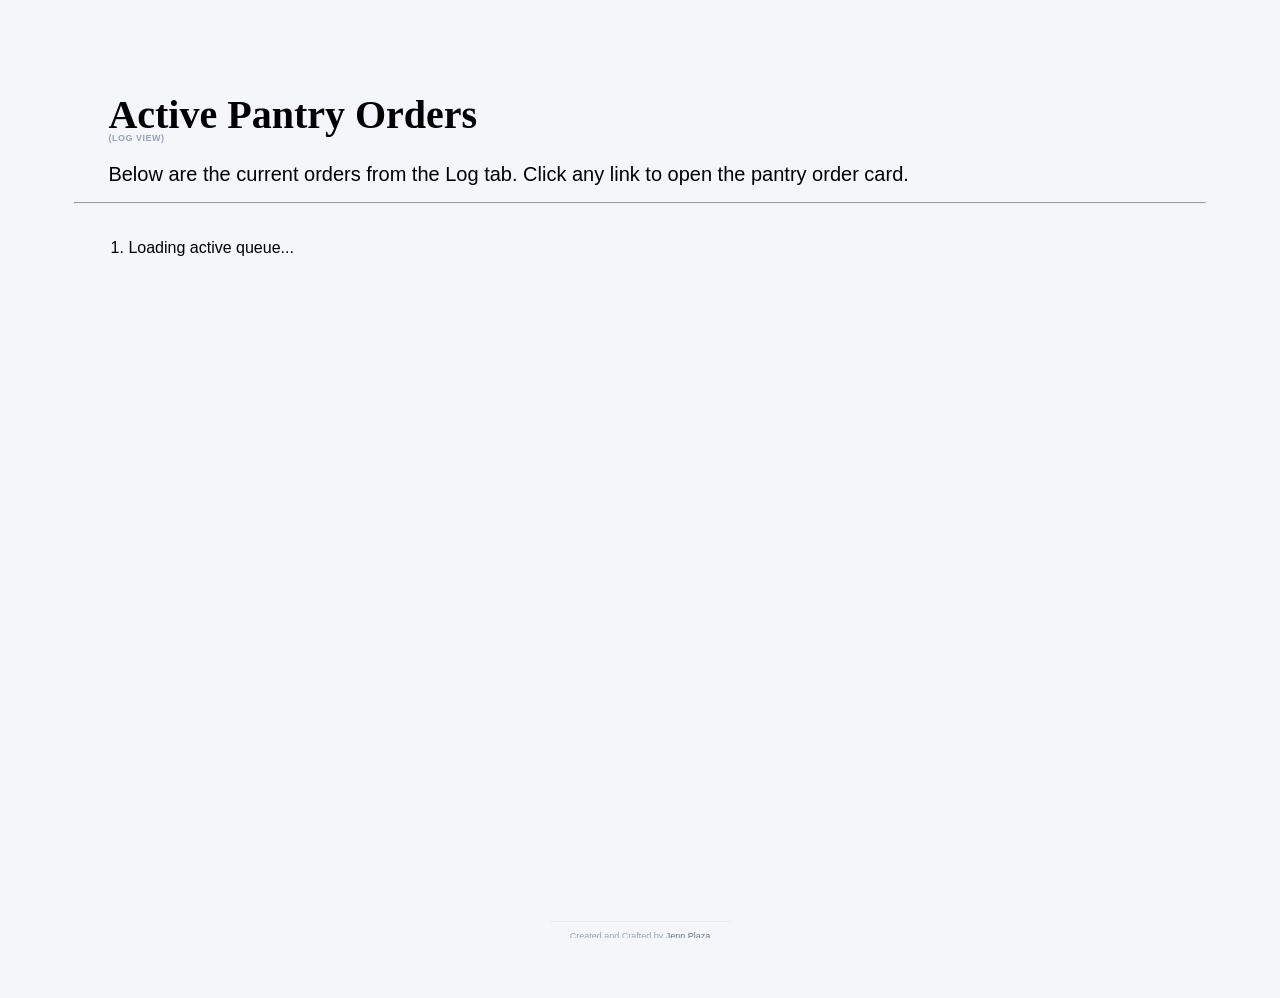
==== index.html @ 53252e73 "added designer footer sigature, updated css, and fixed inprogress status column lookup for Log tab" ====
<!doctype html>
<html lang="en">
  <head>
    <meta charset="UTF-8" />
    <meta
      name="viewport"
      content="width=device-width, initial-scale=1.0, maximum-scale=1.0, user-scalable=no"
    />
    <title>Pantry Active Queue</title>
    <link rel="stylesheet" href="./assets/css/clQueue.css" />
    <link rel="stylesheet" href="./assets/css/clReusable.css" />
  </head>
  <body>
    <header>
      <h1>Active Pantry Orders</h1>
      <p class="label xxsFont">(Log View)</p>
      <p>
        Below are the current orders from the Log tab. Click any link to open
        the pantry order card.
      </p>
    </header>
    <hr />
    <main>
      <ol id="primary-queue" class="queue-list">
        <li>Loading active queue...</li>
      </ol>
    </main>
    <footer class="site-footer">
      <p class="xxsFont">
        Created and Crafted by
        <span class="designer-name"
          ><a href="https://jennplaza.wordpress.com/skill-set/" target="_blank"
            >Jenn Plaza</a
          ></span
        >
      </p>
    </footer>
    <script type="text/javascript" src="./assets/js/apiKey.js"></script>
    <script
      type="text/javascript"
      src="./assets/js/ clQueue_GSheets.js"
    ></script>
  </body>
</html>
---- assets/css/clQueue.css ----
h1 {
  margin-bottom: -15px !important;
}
main {
  padding: 1% 3%;
}
.queue-list {
  padding-left: 20px;
}
.queue-card {
  margin: 10px 0;
  padding: 15px;
  max-width: 765px;
}
.queue-link {
  text-decoration: none;
  color: var(--link);
  font-weight: bold;
}
.queue-link:hover {
  text-decoration: underline;
}
.status {
  color: var(--status);
  font-weight: bold;
  margin-left: 10px;
}
---- assets/css/clReusable.css ----
:root {
  --card-background: #ffffff;
  --font: #000000;
  --body-background: #f4f6f9;
  --light-border: hsl(0, 0%, 92%);
  --red: #db3739;
  --link: #0066cc;
  --status: #e67e22;
  --division-border: #f1f5f9;
  --primary-lable: #64748b;
  --secondary-lable: #94a3b8;
}
*,
*::before,
*::after {
  box-sizing: border-box;
}
html,
body {
  margin: 0;
  padding: 3%;
  width: 100%;
  max-width: 100vw;
  overflow-x: hidden;
  position: relative;
  min-height: 100vh;
  padding-bottom: 60px;
}
body {
  font-family: 'Segoe UI', Arial, sans-serif;
  background-color: var(--body-background);
  color: var(--font);
}
h1 {
  font:
    normal normal bold 40px/1.2 'Segoe UI',
    serif;
  margin: 5px 0 0 0;
}
header {
  padding: 1% 3%;
}
p {
  font-size: 20px;
  margin-bottom: -3px;
  overflow-wrap: break-word;
}
.xsFont {
  font-size: x-small;
}
.xxsFont {
  font-size: xx-small;
}

.header {
  border-bottom: 2px solid var(--division-border);
  margin-bottom: 25px;
}

.card {
  border-radius: 12px;
  background: var(--card-background);
  font-size: 15px;
  border: 1px solid #e2e8f0;
  box-shadow:
    0 10px 15px -3px rgba(0, 0, 0, 0.05),
    0 4px 6px -4px rgba(0, 0, 0, 0.05);
}
.label {
  text-transform: uppercase;
  letter-spacing: 0.5px;
  color: var(--secondary-lable);
  font-weight: 700;
  margin-bottom: 6px;
}
footer {
  padding: 3%;
}
button {
  margin-bottom: 5px;
  padding: 8px 12px;
  background-color: var(--red);
  color: var(--body-background);
  border: none;
  border-radius: 12px;
  cursor: pointer;
  width: 100%;
}
.site-footer {
  padding: 0 20px;
  margin-top: 40px;
  font-size: 0.9rem;
  color: var(--secondary-lable);
  border-top: 1px solid #eaeaea;
  position: absolute;
  bottom: 0;
  left: 50%;
  transform: translateX(-50%);
  width: auto;
  white-space: nowrap;
}

.designer-name a {
  color: var(--primary-lable);
  text-decoration: none;
}
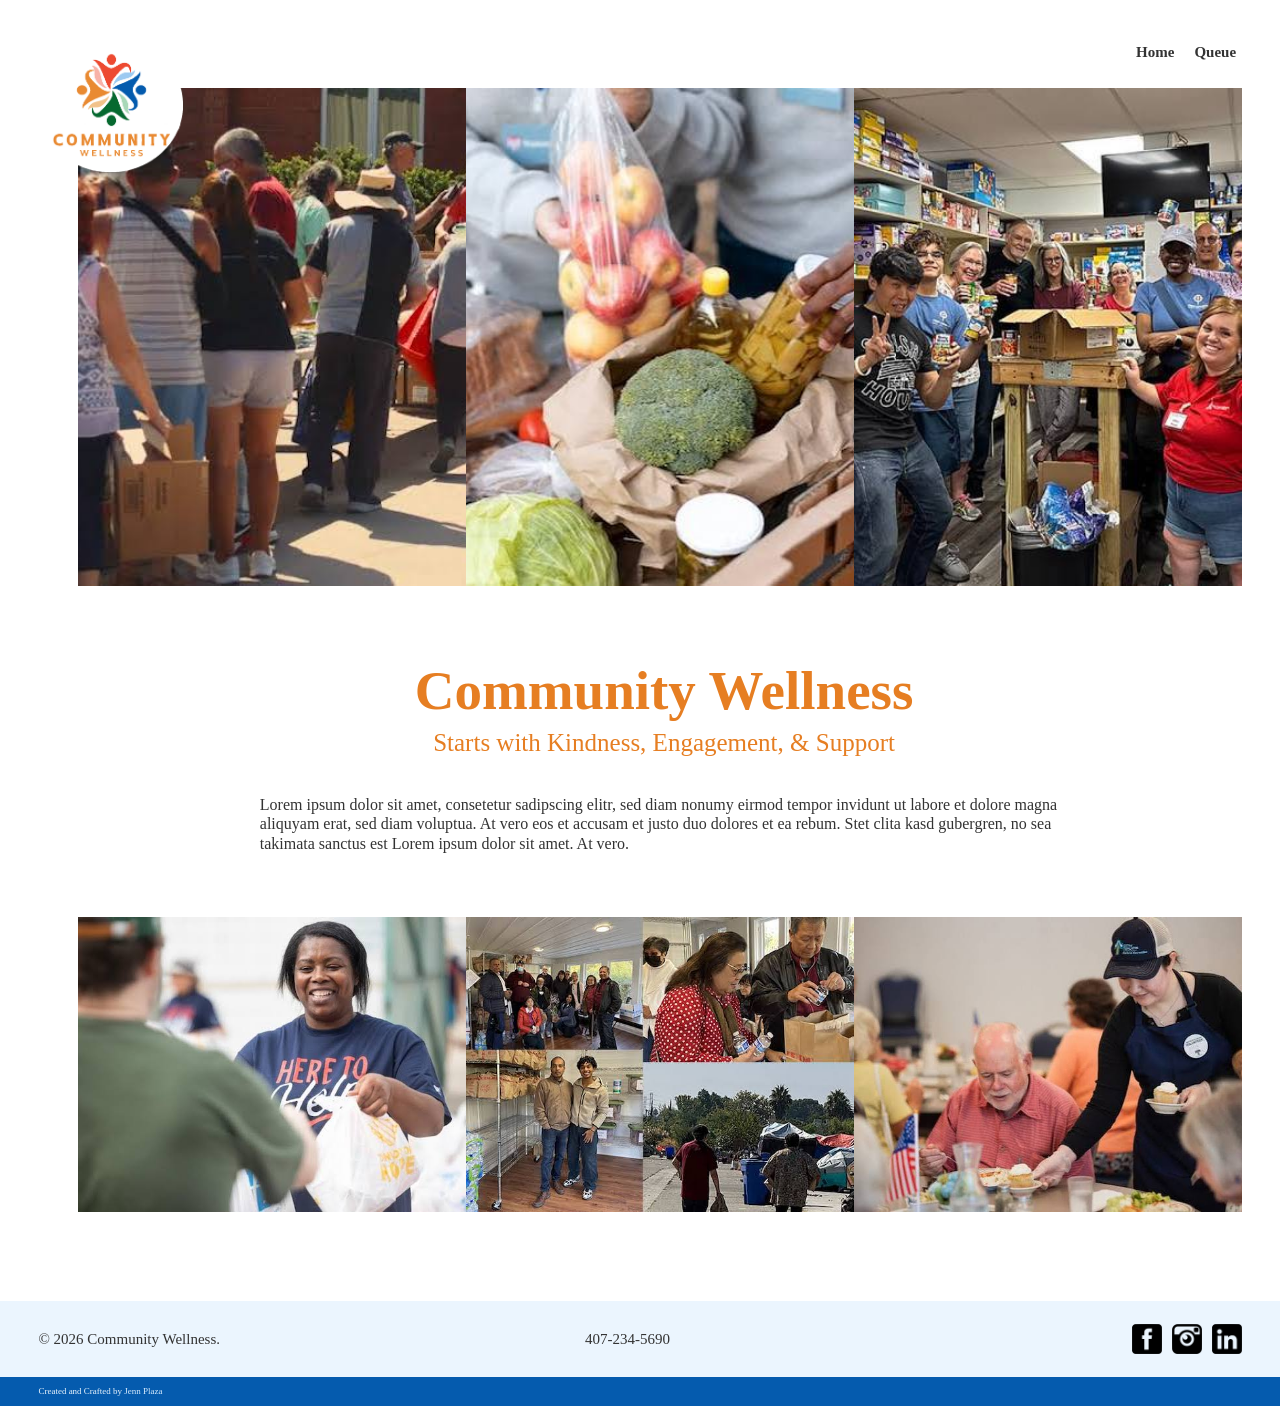
==== commit 48d4627d: "Added new index css and html files. Made pages responsive, from mobile to desktop. Added logo and  t" ====
--- a/index.html
+++ b/index.html
@@ -6,39 +6,108 @@
       name="viewport"
       content="width=device-width, initial-scale=1.0, maximum-scale=1.0, user-scalable=no"
     />
-    <title>Pantry Active Queue</title>
-    <link rel="stylesheet" href="./assets/css/clQueue.css" />
+    <meta
+      http-equiv="Content-Security-Policy"
+      content="default-src 'self'; connect-src 'self' data: blob: https://sheets.googleapis.com; script-src 'self' 'unsafe-inline'; style-src 'self' 'unsafe-inline'; img-src 'self' data: blob:;"
+    />
+    <title>Community Wellness</title>
+    <link rel="icon" href="data:," />
     <link rel="stylesheet" href="./assets/css/clReusable.css" />
+    <link rel="stylesheet" href="./assets/css/clIndex.css" />
   </head>
   <body>
-    <header>
-      <h1>Active Pantry Orders</h1>
-      <p class="label xxsFont">(Log View)</p>
-      <p>
-        Below are the current orders from the Log tab. Click any link to open
-        the pantry order card.
-      </p>
+    <header class="scroll-in-place">
+      <div class="container">
+        <figure class="logo">
+          <img
+            src="./assets/images/communitywellness-logo.png"
+            id="logo"
+            alt="Community Wellness logo"
+            width="15%"
+            height="15%"
+          />
+        </figure>
+        <nav id="menu" style="display: block">
+          <ul>
+            <li>
+              <a href="./index.html" name="home" target="_blank"> Home</a>
+            </li>
+            <li>
+              <a href="./queue.html" name="queue" target="_blank"> Queue</a>
+            </li>
+          </ul>
+        </nav>
+      </div>
     </header>
-    <hr />
     <main>
-      <ol id="primary-queue" class="queue-list">
-        <li>Loading active queue...</li>
-      </ol>
+      <div class="container">
+        <ul>
+          <li><img src="./assets/images/feeding.jpeg" alt="image 1" /></li>
+          <li><img src="./assets/images/pantry.jpeg" alt="image 2" /></li>
+          <li>
+            <img src="./assets/images/team.jpeg" alt="image 3" />
+          </li>
+        </ul>
+        <section>
+          <h1>Community Wellness</h1>
+          <h2>Starts with Kindness, Engagement, & Support</h2>
+          <p>
+            Lorem ipsum dolor sit amet, consetetur sadipscing elitr, sed diam
+            nonumy eirmod tempor invidunt ut labore et dolore magna aliquyam
+            erat, sed diam voluptua. At vero eos et accusam et justo duo dolores
+            et ea rebum. Stet clita kasd gubergren, no sea takimata sanctus est
+            Lorem ipsum dolor sit amet. At vero.
+          </p>
+        </section>
+        <ul>
+          <li><img src="./assets/images/homeless.jpeg" alt="image 1" /></li>
+          <li><img src="./assets/images/group.jpeg" alt="image 2" /></li>
+          <li><img src="./assets/images/kitchen.jpeg" alt="image 3" /></li>
+        </ul>
+      </div>
     </main>
-    <footer class="site-footer">
-      <p class="xxsFont">
-        Created and Crafted by
-        <span class="designer-name"
-          ><a href="https://jennplaza.wordpress.com/skill-set/" target="_blank"
-            >Jenn Plaza</a
-          ></span
-        >
-      </p>
+    <footer>
+      <div>
+        <section>
+          <h4>&copy; 2026 Community Wellness.</h4>
+        </section>
+        <section>
+          <h4>407-234-5690</h4>
+        </section>
+        <ul>
+          <li>
+            <img src="./assets/images/facebook-bk.png" alt="facebook icon" />
+          </li>
+          <li>
+            <img src="./assets/images/instagram-bk.png" alt="instagram icon" />
+          </li>
+          <li>
+            <img src="./assets/images/linkedin-bk.png" alt="linkedIn icon" />
+          </li>
+        </ul>
+      </div>
+      <!-- Designer Footer Section with Schema Microdata -->
+      <div class="site-footer" itemscope itemtype="https://schema.org">
+        <p class="xxsFont">
+          Created and Crafted by
+          <span class="designer-name"
+            ><a
+              href="https://jennplaza.wordpress.com/skill-set/"
+              target="_blank"
+              itemprop="creator"
+              itemscope
+              itemtype="https://schema.org"
+              itemprop="name"
+              >Jenn Plaza</a
+            ></span
+          >
+        </p>
+      </div>
     </footer>
     <script type="text/javascript" src="./assets/js/apiKey.js"></script>
     <script
       type="text/javascript"
-      src="./assets/js/ clQueue_GSheets.js"
+      src="./assets/js/clQueue_GSheets.js"
     ></script>
   </body>
 </html>
--- a/assets/css/clReusable.css
+++ b/assets/css/clReusable.css
@@ -1,14 +1,16 @@
 :root {
   --card-background: #ffffff;
-  --font: #000000;
-  --body-background: #f4f6f9;
+  --font: #333;
+  --green: #0a6930;
+  --blue: #055bae;
+  --status: #e67e22;
+  --red: #eb3b21;
+  --body-background: #ebf5fe;
+  --division-border: #d7ebfe;
+  --dark-border: #c4e1fd;
   --light-border: hsl(0, 0%, 92%);
-  --red: #db3739;
-  --link: #0066cc;
-  --status: #e67e22;
-  --division-border: #f1f5f9;
-  --primary-lable: #64748b;
-  --secondary-lable: #94a3b8;
+  --secondary-lable: #9ccaf1;
+  --to-jenn-plaza: #59c2a9;
 }
 *,
 *::before,
@@ -18,32 +20,39 @@
 html,
 body {
   margin: 0;
-  padding: 3%;
+  padding: 0;
   width: 100%;
   max-width: 100vw;
   overflow-x: hidden;
   position: relative;
   min-height: 100vh;
-  padding-bottom: 60px;
 }
 body {
   font-family: 'Segoe UI', Arial, sans-serif;
-  background-color: var(--body-background);
   color: var(--font);
+  display: flex;
+  flex-direction: column;
 }
 h1 {
   font:
-    normal normal bold 40px/1.2 'Segoe UI',
+    normal normal bold 55px/1 'Playfair Display',
     serif;
   margin: 5px 0 0 0;
 }
-header {
-  padding: 1% 3%;
+h2 {
+  font:
+    normal normal 300 25px/1.2 'Roboto',
+    serif;
+}
+h4 {
+  font: normal normal 300 15px/1.2 'Roboto';
+}
+h5 {
+  font: normal normal 300 13px/1.2 'Roboto';
 }
 p {
-  font-size: 20px;
-  margin-bottom: -3px;
-  overflow-wrap: break-word;
+  font: normal normal 300 16px/1.2 'Roboto';
+  white-space: normal;
 }
 .xsFont {
   font-size: x-small;
@@ -51,12 +60,51 @@
 .xxsFont {
   font-size: xx-small;
 }
-
-.header {
-  border-bottom: 2px solid var(--division-border);
-  margin-bottom: 25px;
-}
-
+header {
+  margin: 3% 3% 0 3%;
+  z-index: 10;
+  position: relative;
+  height: 50px;
+}
+header div.container {
+  display: flex;
+  justify-content: space-between;
+}
+header > section {
+  padding: 1% 3%;
+}
+header figure {
+  margin: 0;
+}
+figure.logo {
+  width: 33%;
+  z-index: 5;
+}
+img:not(.logo) {
+  width: 100%;
+  height: 100%;
+}
+nav {
+  display: flex;
+  width: 150px;
+}
+nav ul {
+  display: flex;
+  margin: 3%;
+  list-style: none;
+  justify-content: space-between;
+  width: 100%;
+}
+nav ul li a {
+  margin-right: 10px;
+  text-decoration: none;
+  color: var(--font);
+  font: normal normal bold 15px/1.2 'Roboto';
+}
+nav ul li a:hover {
+  color: var(--status);
+  text-decoration: underline;
+}
 .card {
   border-radius: 12px;
   background: var(--card-background);
@@ -71,36 +119,117 @@
   letter-spacing: 0.5px;
   color: var(--secondary-lable);
   font-weight: 700;
-  margin-bottom: 6px;
-}
-footer {
-  padding: 3%;
-}
+  margin-bottom: 25px;
+}
+
 button {
   margin-bottom: 5px;
   padding: 8px 12px;
   background-color: var(--red);
-  color: var(--body-background);
+  color: var(--card-background);
   border: none;
   border-radius: 12px;
   cursor: pointer;
   width: 100%;
 }
+main {
+  flex: 1;
+  position: relative;
+}
+
+footer {
+  display: flex;
+  flex-flow: column wrap;
+  padding-top: 3%;
+  position: static;
+  width: 100%;
+}
+footer div {
+  place-items: center;
+  padding: 1% 3%;
+}
+footer div:first-of-type {
+  display: flex;
+  flex-direction: column;
+  background-color: var(--body-background);
+}
+
+footer div section {
+  height: 35px;
+  display: flex;
+  align-items: center;
+}
+footer ul {
+  list-style: none;
+  display: flex;
+  justify-content: end;
+  padding: 0;
+  margin: 10px 0;
+}
+footer ul li {
+  width: 30px;
+  height: 30px;
+  margin-right: 10px;
+}
+footer ul li:nth-of-type(3) {
+  margin-right: 0;
+}
+/* -------designer signature -------------*/
 .site-footer {
-  padding: 0 20px;
-  margin-top: 40px;
-  font-size: 0.9rem;
-  color: var(--secondary-lable);
-  border-top: 1px solid #eaeaea;
-  position: absolute;
-  bottom: 0;
-  left: 50%;
-  transform: translateX(-50%);
-  width: auto;
+  justify-content: center;
   white-space: nowrap;
-}
-
-.designer-name a {
-  color: var(--primary-lable);
+  font-family: playfair display;
+  color: var(--body-background);
+  background-color: var(--blue);
+}
+span.designer-name a {
+  color: var(--division-border);
   text-decoration: none;
 }
+.designer-name a:hover {
+  color: var(--to-jenn-plaza);
+  font-weight: 400;
+}
+/*-----------------------Media Queries ----*/
+
+@media screen and (min-width: 768px) {
+  figure.logo {
+    width: 20%;
+  }
+  footer div:first-of-type {
+    flex-direction: row;
+    justify-content: space-between;
+    align-items: center;
+  }
+  footer div section {
+    width: 100%;
+  }
+}
+@media screen and (min-width: 992px) {
+  figure.logo {
+    width: 17%;
+  }
+}
+@media screen and (min-width: 1200px) {
+  figure.logo {
+    width: 12%;
+  }
+  main {
+    margin: -100px 3% 5% 3%;
+  }
+  footer div {
+    padding: 0% 3%;
+  }
+  footer div section {
+    height: unset;
+  }
+  footer ul {
+    padding: unset;
+    margin: 0;
+  }
+}
+@media screen and (min-width: 1600px) {
+  figure.logo {
+    width: 10%;
+  }
+}
--- a/assets/css/clIndex.css
+++ b/assets/css/clIndex.css
@@ -0,0 +1,84 @@
+h1 {
+  margin-bottom: -10px;
+}
+h1,
+h2 {
+  color: var(--status);
+}
+main {
+  margin: 0 3% 5% 3%;
+  position: relative;
+}
+main ul {
+  display: grid;
+  grid-template-columns: repeat(auto-fit, minmax(300px, 1fr));
+  list-style: none;
+  overflow: hidden;
+  column-gap: 0;
+  margin: 0;
+}
+main ul li img {
+  object-fit: cover;
+  display: block;
+}
+main section {
+  display: flex;
+  flex-direction: column;
+  justify-content: center;
+  align-items: center;
+  padding: 10% 0 4% 4%;
+}
+main section p {
+  padding-left: 7%;
+}
+/*-----------------------Media Queries ----*/
+@media screen and (min-width: 768px) {
+  main {
+    margin: 0 3% 4% 3%;
+  }
+  main section {
+    padding: 6% 0 4% 4%;
+  }
+  main ul > *:nth-child(2n-1):nth-last-of-type(1) {
+    display: none;
+  }
+}
+@media screen and (min-width: 1200px) {
+  main section p {
+    width: 70%;
+    padding-left: unset;
+  }
+  main ul > *:nth-child(2n-1):nth-last-of-type(1) {
+    display: block;
+  }
+}
+@media screen and (min-width: 1400px) {
+  h1 {
+    font-size: 4rem;
+  }
+  h2 {
+    font-size: 1.5rem;
+  }
+  p {
+    font-size: 1rem;
+  }
+  nav ul li a {
+    font-size: 18px;
+    margin-left: -20px;
+  }
+}
+@media screen and (min-width: 2000px) {
+  h1 {
+    font-size: 5rem;
+  }
+  h2 {
+    font-size: 2rem;
+  }
+  p {
+    font-size: 1.5rem;
+  }
+  nav ul li a {
+    font-size: 1rem;
+    margin-left: -40px;
+  }
+}
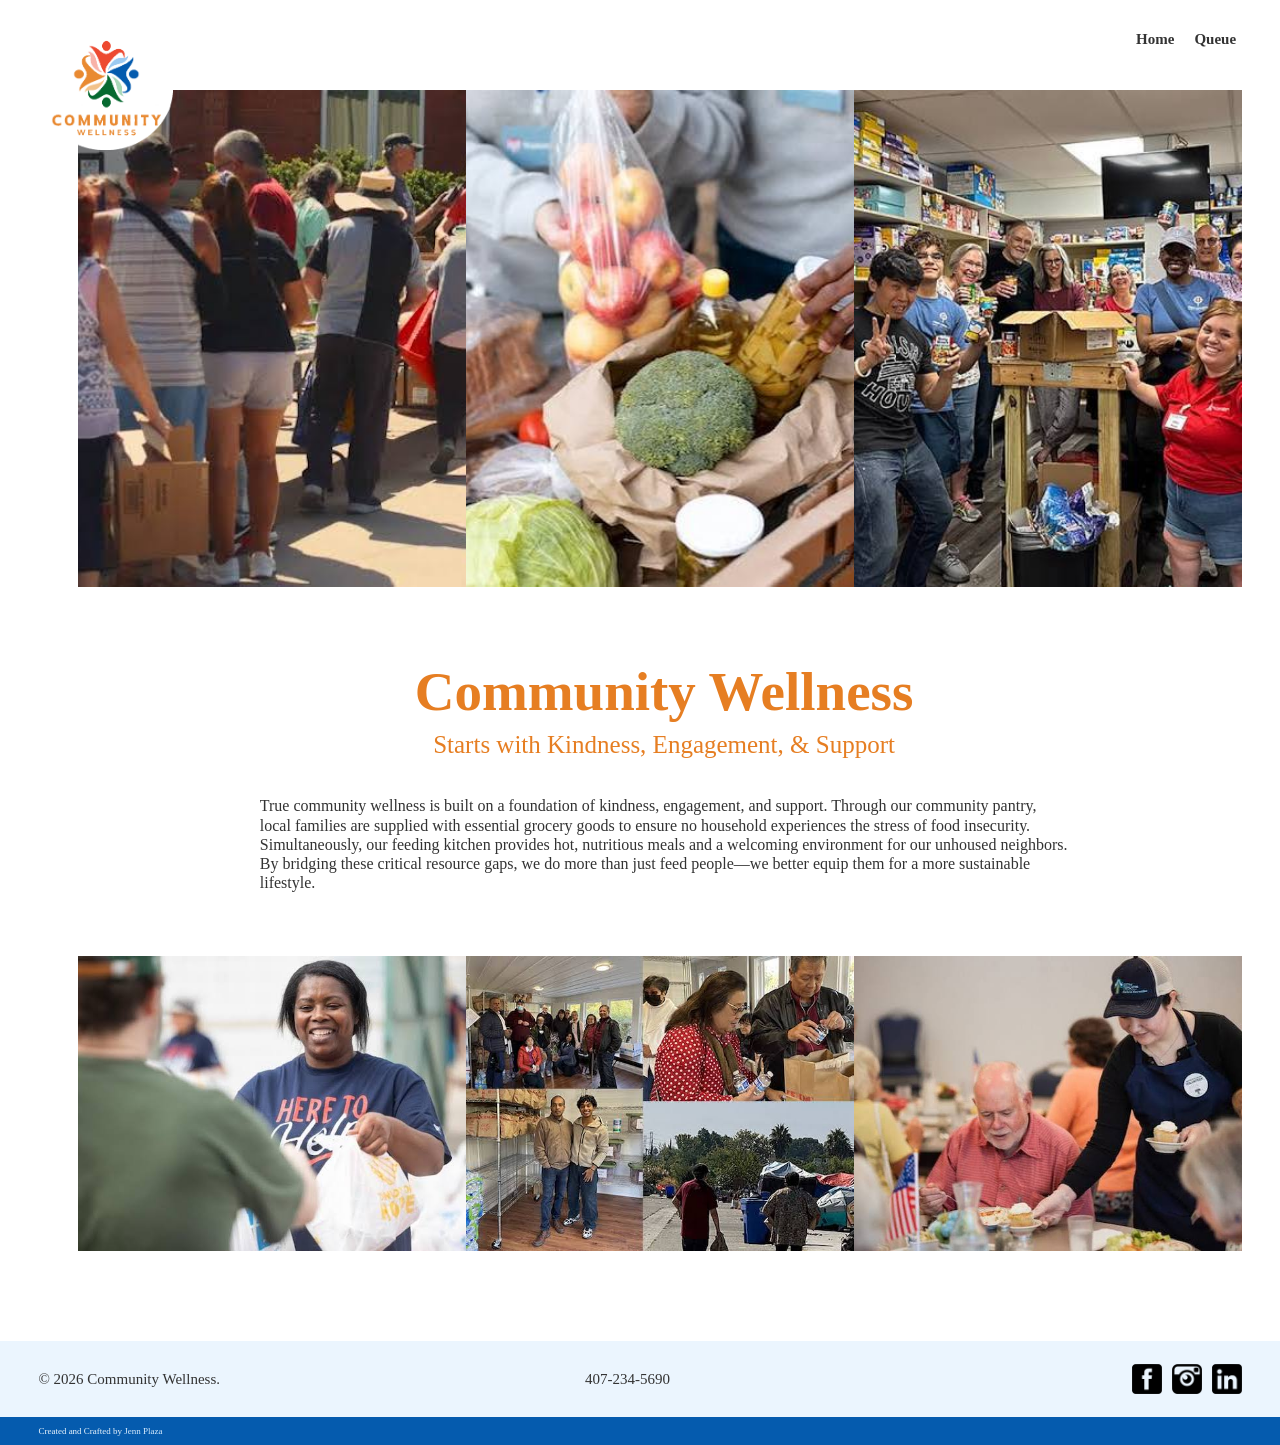
==== commit 51a0140e: "modified Lorem Ipsium paragraph on the index page" ====
--- a/index.html
+++ b/index.html
@@ -52,11 +52,14 @@
           <h1>Community Wellness</h1>
           <h2>Starts with Kindness, Engagement, & Support</h2>
           <p>
-            Lorem ipsum dolor sit amet, consetetur sadipscing elitr, sed diam
-            nonumy eirmod tempor invidunt ut labore et dolore magna aliquyam
-            erat, sed diam voluptua. At vero eos et accusam et justo duo dolores
-            et ea rebum. Stet clita kasd gubergren, no sea takimata sanctus est
-            Lorem ipsum dolor sit amet. At vero.
+            True community wellness is built on a foundation of kindness,
+            engagement, and support. Through our community pantry, local
+            families are supplied with essential grocery goods to ensure no
+            household experiences the stress of food insecurity. Simultaneously,
+            our feeding kitchen provides hot, nutritious meals and a welcoming
+            environment for our unhoused neighbors. By bridging these critical
+            resource gaps, we do more than just feed people—we better equip them
+            for a more sustainable lifestyle.
           </p>
         </section>
         <ul>
@@ -104,10 +107,5 @@
         </p>
       </div>
     </footer>
-    <script type="text/javascript" src="./assets/js/apiKey.js"></script>
-    <script
-      type="text/javascript"
-      src="./assets/js/clQueue_GSheets.js"
-    ></script>
   </body>
 </html>
--- a/assets/css/clReusable.css
+++ b/assets/css/clReusable.css
@@ -61,7 +61,7 @@
   font-size: xx-small;
 }
 header {
-  margin: 3% 3% 0 3%;
+  margin: 3%;
   z-index: 10;
   position: relative;
   height: 50px;
@@ -77,7 +77,7 @@
   margin: 0;
 }
 figure.logo {
-  width: 33%;
+  width: 135px;
   z-index: 5;
 }
 img:not(.logo) {
@@ -121,7 +121,6 @@
   font-weight: 700;
   margin-bottom: 25px;
 }
-
 button {
   margin-bottom: 5px;
   padding: 8px 12px;
@@ -136,7 +135,6 @@
   flex: 1;
   position: relative;
 }
-
 footer {
   display: flex;
   flex-flow: column wrap;
@@ -153,7 +151,6 @@
   flex-direction: column;
   background-color: var(--body-background);
 }
-
 footer div section {
   height: 35px;
   display: flex;
@@ -174,7 +171,6 @@
 footer ul li:nth-of-type(3) {
   margin-right: 0;
 }
-/* -------designer signature -------------*/
 .site-footer {
   justify-content: center;
   white-space: nowrap;
@@ -190,11 +186,15 @@
   color: var(--to-jenn-plaza);
   font-weight: 400;
 }
-/*-----------------------Media Queries ----*/
-
+@media screen and (min-width: 576px) {
+  header {
+    height: 4.25rem;
+  }
+}
 @media screen and (min-width: 768px) {
-  figure.logo {
-    width: 20%;
+  header {
+    margin: 2% 3% 0 3%;
+    height: 4.75rem;
   }
   footer div:first-of-type {
     flex-direction: row;
@@ -206,19 +206,19 @@
   }
 }
 @media screen and (min-width: 992px) {
-  figure.logo {
-    width: 17%;
+  header {
+    height: 4.3rem;
   }
 }
 @media screen and (min-width: 1200px) {
-  figure.logo {
-    width: 12%;
+  header {
+    height: 4rem;
   }
   main {
-    margin: -100px 3% 5% 3%;
+    margin: 0 3% 5% 3%;
   }
   footer div {
-    padding: 0% 3%;
+    padding: 0 3%;
   }
   footer div section {
     height: unset;
@@ -228,8 +228,3 @@
     margin: 0;
   }
 }
-@media screen and (min-width: 1600px) {
-  figure.logo {
-    width: 10%;
-  }
-}
--- a/assets/css/clIndex.css
+++ b/assets/css/clIndex.css
@@ -31,7 +31,6 @@
 main section p {
   padding-left: 7%;
 }
-/*-----------------------Media Queries ----*/
 @media screen and (min-width: 768px) {
   main {
     margin: 0 3% 4% 3%;
